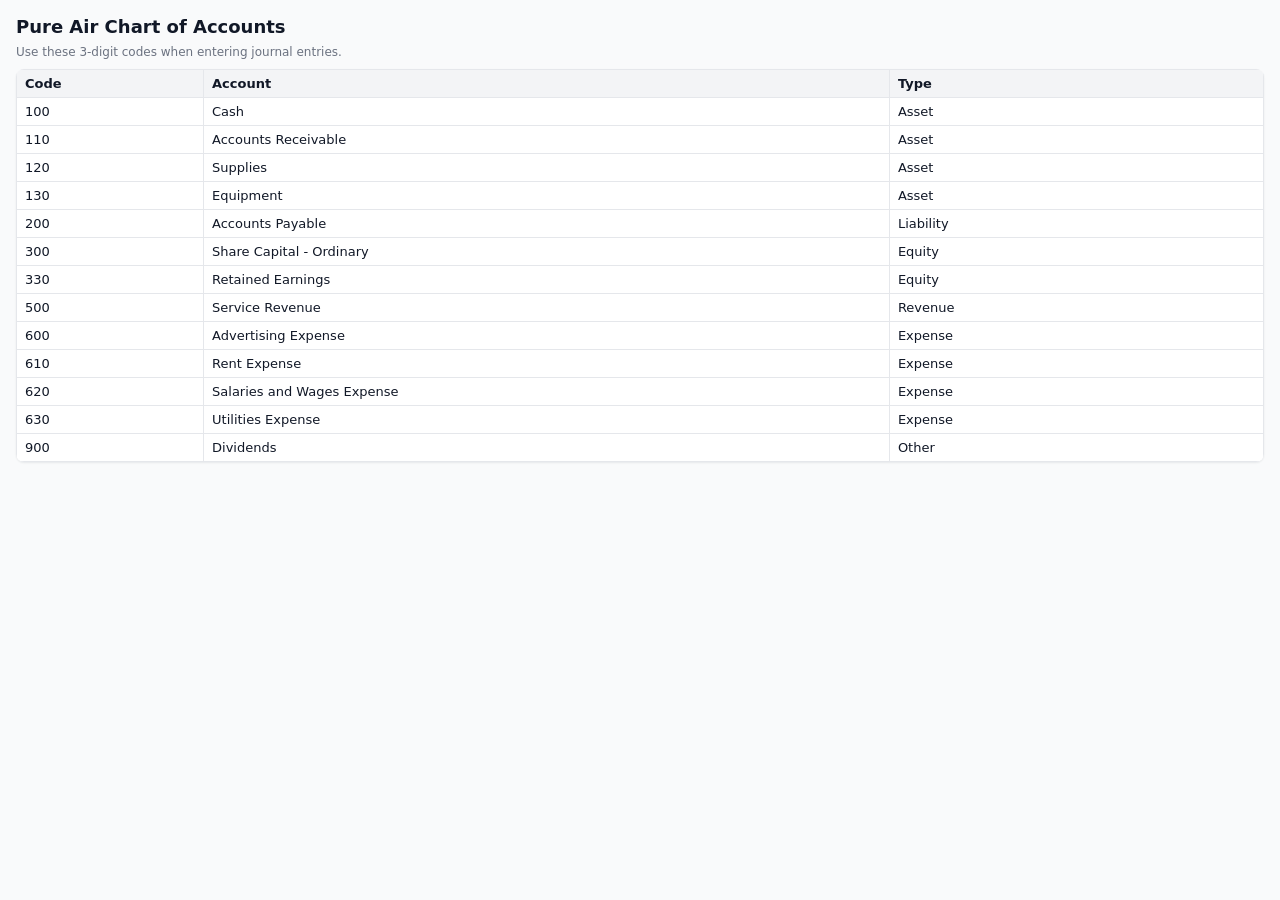
==== journalChart.html @ 20d2056a "Add files via upload" ====
<!DOCTYPE html>
<html lang="en">
<head>
  <meta charset="UTF-8" />
  <title>Pure Air Chart of Accounts</title>
  <style>
    body {
      font-family: system-ui, -apple-system, "Segoe UI", sans-serif;
      margin: 16px;
      background: #f9fafb;
      color: #111827;
    }
    h1 {
      font-size: 18px;
      margin: 0 0 8px;
    }
    p {
      font-size: 12px;
      color: #6b7280;
      margin: 0 0 10px;
    }
    table {
      width: 100%;
      border-collapse: collapse;
      background: #ffffff;
      border-radius: 8px;
      overflow: hidden;
      box-shadow: 0 1px 2px rgba(15, 23, 42, 0.08);
      font-size: 13px;
    }
    th, td {
      border: 1px solid #e5e7eb;
      padding: 6px 8px;
    }
    th {
      background: #f3f4f6;
      text-align: left;
    }
  </style>
</head>
<body>
  <h1>Pure Air Chart of Accounts</h1>
  <p>Use these 3‑digit codes when entering journal entries.</p>

  <table>
    <thead>
      <tr>
        <th style="width:15%;">Code</th>
        <th style="width:55%;">Account</th>
        <th style="width:30%;">Type</th>
      </tr>
    </thead>
    <tbody>
      <tr><td>100</td><td>Cash</td><td>Asset</td></tr>
      <tr><td>110</td><td>Accounts Receivable</td><td>Asset</td></tr>
      <tr><td>120</td><td>Supplies</td><td>Asset</td></tr>
      <tr><td>130</td><td>Equipment</td><td>Asset</td></tr>
      <tr><td>200</td><td>Accounts Payable</td><td>Liability</td></tr>
      <tr><td>300</td><td>Share Capital - Ordinary</td><td>Equity</td></tr>
      <tr><td>330</td><td>Retained Earnings</td><td>Equity</td></tr>
      <tr><td>500</td><td>Service Revenue</td><td>Revenue</td></tr>
      <tr><td>600</td><td>Advertising Expense</td><td>Expense</td></tr>
      <tr><td>610</td><td>Rent Expense</td><td>Expense</td></tr>
      <tr><td>620</td><td>Salaries and Wages Expense</td><td>Expense</td></tr>
      <tr><td>630</td><td>Utilities Expense</td><td>Expense</td></tr>
      <tr><td>900</td><td>Dividends</td><td>Other</td></tr>
    </tbody>
  </table>
</body>
</html>
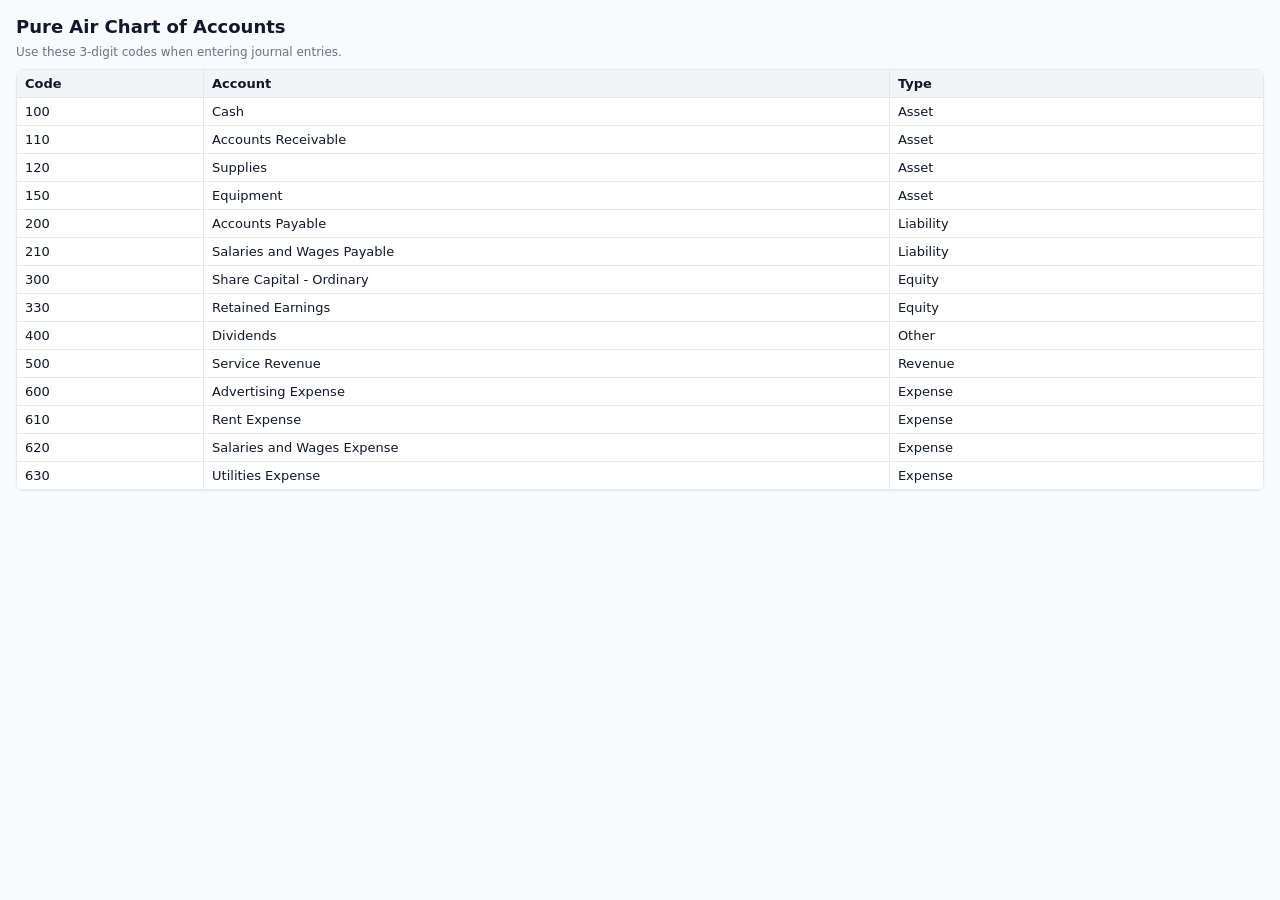
==== commit 2e6f43b1: "Add files via upload" ====
--- a/journalChart.html
+++ b/journalChart.html
@@ -54,16 +54,18 @@
       <tr><td>100</td><td>Cash</td><td>Asset</td></tr>
       <tr><td>110</td><td>Accounts Receivable</td><td>Asset</td></tr>
       <tr><td>120</td><td>Supplies</td><td>Asset</td></tr>
-      <tr><td>130</td><td>Equipment</td><td>Asset</td></tr>
+      <tr><td>150</td><td>Equipment</td><td>Asset</td></tr>
       <tr><td>200</td><td>Accounts Payable</td><td>Liability</td></tr>
+      <tr><td>210</td><td>Salaries and Wages Payable</td><td>Liability</td></tr>
       <tr><td>300</td><td>Share Capital - Ordinary</td><td>Equity</td></tr>
       <tr><td>330</td><td>Retained Earnings</td><td>Equity</td></tr>
+      <tr><td>400</td><td>Dividends</td><td>Other</td></tr>
       <tr><td>500</td><td>Service Revenue</td><td>Revenue</td></tr>
       <tr><td>600</td><td>Advertising Expense</td><td>Expense</td></tr>
       <tr><td>610</td><td>Rent Expense</td><td>Expense</td></tr>
       <tr><td>620</td><td>Salaries and Wages Expense</td><td>Expense</td></tr>
       <tr><td>630</td><td>Utilities Expense</td><td>Expense</td></tr>
-      <tr><td>900</td><td>Dividends</td><td>Other</td></tr>
+      
     </tbody>
   </table>
 </body>
